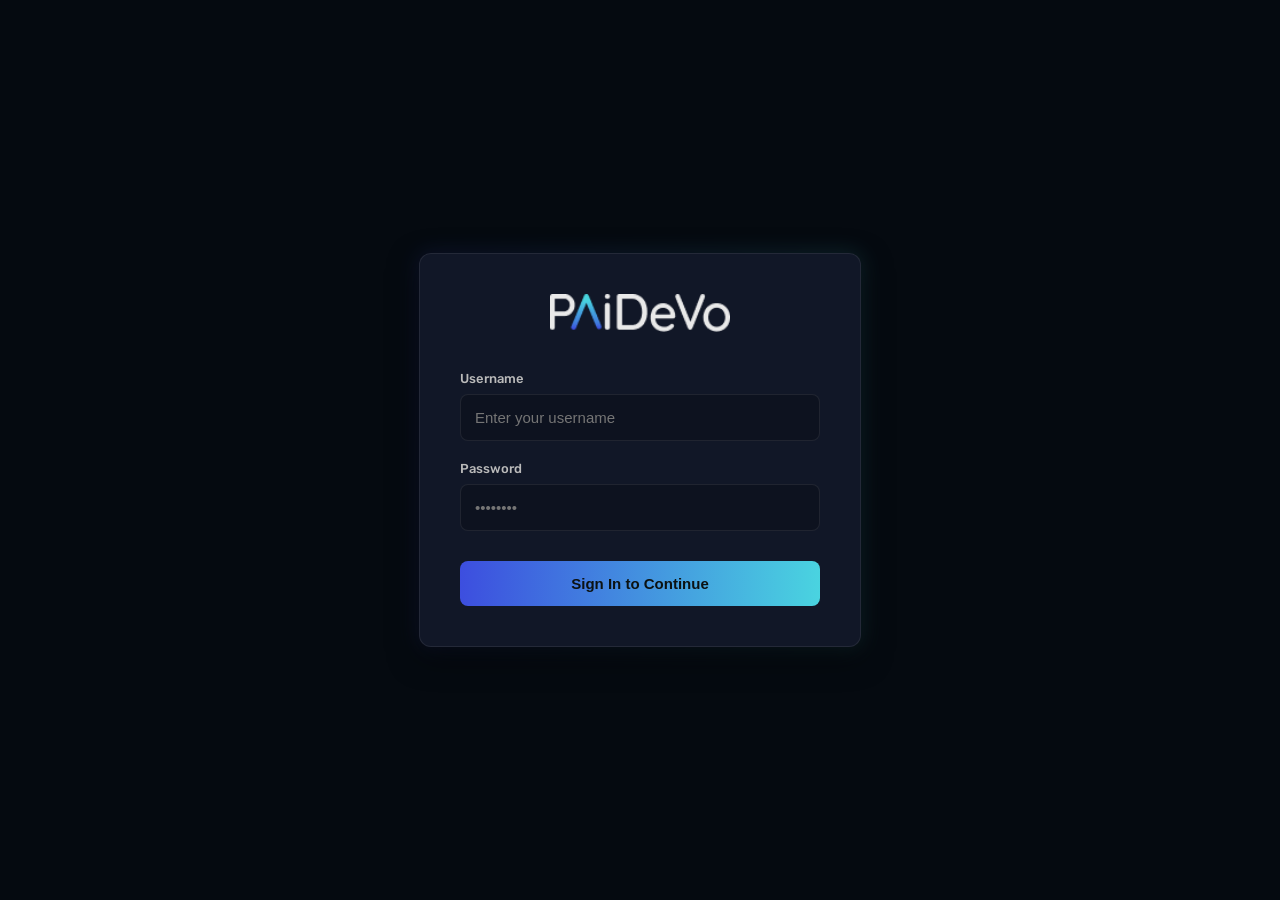
==== video_web/login.html @ 4765a70f "Add login authentication and persona selection pages" ====
<!DOCTYPE html>
<html lang="en">

<head>
    <meta charset="UTF-8">
    <title>PAiDeVo - Login</title>
    <link href="https://fonts.googleapis.com/css2?family=Rubik:wght@400;500;600;700&display=swap" rel="stylesheet">
    <style>
        :root {
            --bg: #050A10;
            --surface: #111727;
            --border: rgba(255, 255, 255, 0.08);
            --accent: #4AD8E0;
            --accent-grad: linear-gradient(271.3deg, #4AD8E0 -3.23%, #3C49DF 103.7%);
            --text: #ECECEC;
            --text-muted: #BABABA;
        }

        body {
            background-color: var(--bg);
            color: var(--text);
            font-family: 'Rubik', sans-serif;
            display: flex;
            align-items: center;
            justify-content: center;
            height: 100vh;
            margin: 0;
            overflow: hidden;
        }

        .login-card {
            background-color: var(--surface);
            border: 1px solid var(--border);
            border-radius: 12px;
            padding: 40px;
            width: 100%;
            max-width: 360px;
            box-shadow: 0 10px 30px rgba(0, 0, 0, 0.5);
            text-align: center;
            position: relative;
        }

        /* Subtle glow effect behind the card mimicking the play button*/
        .login-card::before {
            content: "";
            position: absolute;
            top: -2px;
            left: -2px;
            right: -2px;
            bottom: -2px;
            background: var(--accent-grad);
            z-index: -1;
            border-radius: 14px;
            opacity: 0.15;
            filter: blur(10px);
        }

        .logo {
            height: 38px;
            margin-bottom: 35px;
        }

        .input-group {
            margin-bottom: 20px;
            text-align: left;
        }

        .input-group label {
            display: block;
            font-size: 13px;
            color: var(--text-muted);
            margin-bottom: 8px;
            font-weight: 500;
        }

        .input-group input {
            width: 100%;
            padding: 14px 14px;
            background: rgba(0, 0, 0, 0.2);
            border: 1px solid var(--border);
            border-radius: 8px;
            color: var(--text);
            font-size: 15px;
            box-sizing: border-box;
            outline: none;
            transition: border-color 0.2s, background 0.2s;
        }

        .input-group input:focus {
            border-color: var(--accent);
            background: rgba(0, 0, 0, 0.4);
        }

        .btn-submit {
            width: 100%;
            padding: 14px;
            margin-top: 10px;
            background: var(--accent-grad);
            border: none;
            border-radius: 8px;
            color: #0C1212;
            font-weight: 600;
            font-size: 15px;
            cursor: pointer;
            transition: opacity 0.2s, box-shadow 0.2s;
        }

        .btn-submit:hover {
            opacity: 0.9;
            box-shadow: 0 0 20px rgba(74, 216, 224, 0.35);
        }

        .error {
            color: #ff6b6b;
            font-size: 13px;
            margin-bottom: 20px;
            display: none;
            background: rgba(255, 107, 107, 0.1);
            border: 1px solid rgba(255, 107, 107, 0.2);
            padding: 10px;
            border-radius: 6px;
        }
    </style>
</head>

<body>

    <div class="login-card">
        <img src="assets/logo.png" alt="PAiDeVo" class="logo" onerror="this.src=''; this.alt='PAiDeVo'">

        <div class="error" id="error-msg">Invalid username or password.</div>

        <form action="/login" method="POST">
            <div class="input-group">
                <label>Username</label>
                <input type="text" name="username" required autocomplete="username" placeholder="Enter your username">
            </div>
            <div class="input-group">
                <label>Password</label>
                <input type="password" name="password" required autocomplete="current-password" placeholder="••••••••">
            </div>
            <button type="submit" class="btn-submit">Sign In to Continue</button>
        </form>
    </div>

    <script>
        // Check URL for error parameter
        if (window.location.search.includes('error=1')) {
            document.getElementById('error-msg').style.display = 'block';
            window.history.replaceState({}, document.title, window.location.pathname);
        }
    </script>
</body>

</html>
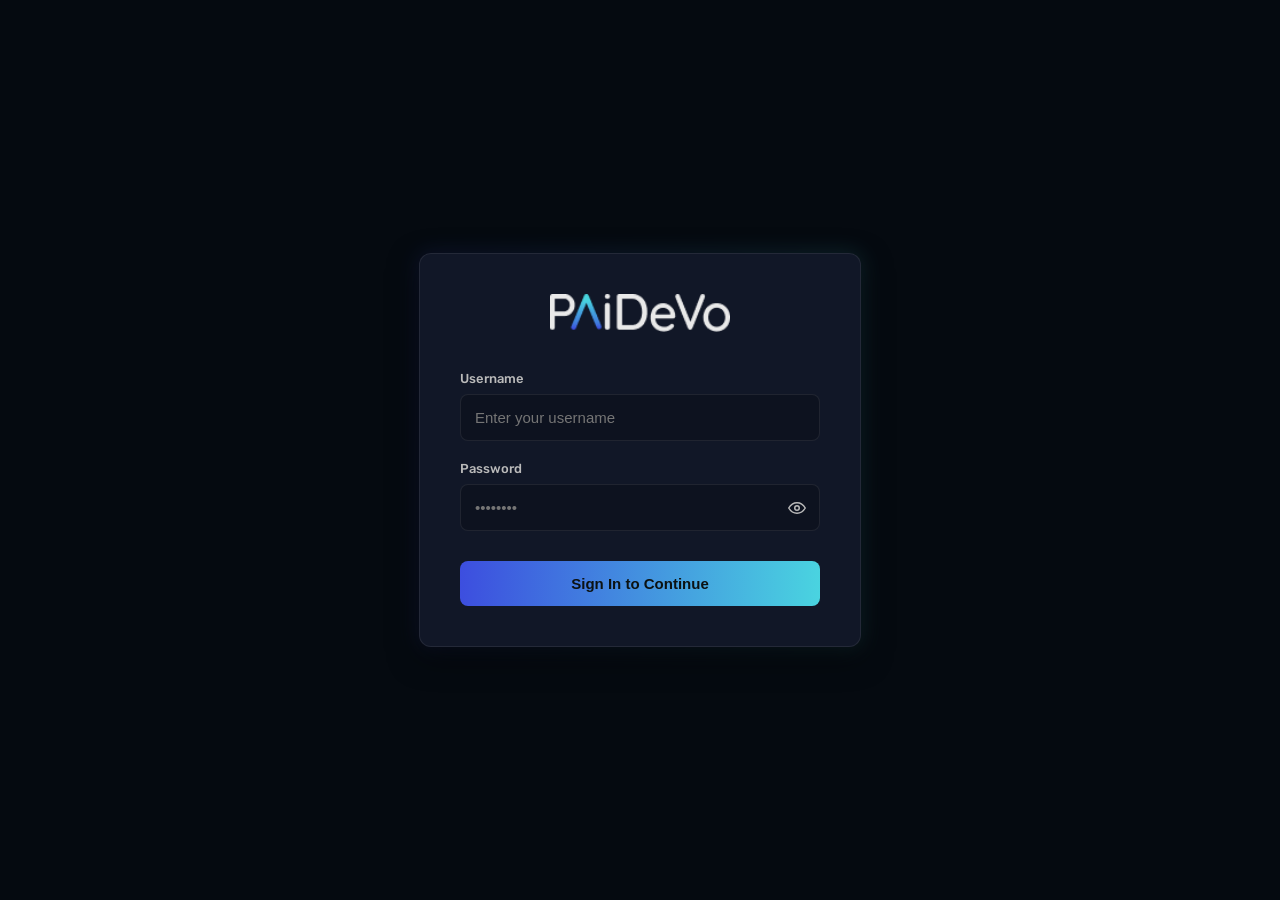
==== commit 08cfd723: "Add Appsflyer tenant + player robustness, subtitles, threading server - New "Accelerating Sales with" ====
--- a/video_web/login.html
+++ b/video_web/login.html
@@ -91,6 +91,41 @@
             background: rgba(0, 0, 0, 0.4);
         }
 
+        .password-wrap {
+            position: relative;
+        }
+
+        .password-wrap input {
+            padding-right: 44px;
+        }
+
+        .toggle-pw {
+            position: absolute;
+            top: 50%;
+            right: 8px;
+            transform: translateY(-50%);
+            background: transparent;
+            border: 0;
+            padding: 6px;
+            cursor: pointer;
+            color: var(--text-muted);
+            display: flex;
+            align-items: center;
+            justify-content: center;
+            border-radius: 6px;
+            transition: color 0.15s, background 0.15s;
+        }
+
+        .toggle-pw:hover {
+            color: var(--accent);
+            background: rgba(255, 255, 255, 0.04);
+        }
+
+        .toggle-pw svg {
+            width: 18px;
+            height: 18px;
+        }
+
         .btn-submit {
             width: 100%;
             padding: 14px;
@@ -137,7 +172,15 @@
             </div>
             <div class="input-group">
                 <label>Password</label>
-                <input type="password" name="password" required autocomplete="current-password" placeholder="••••••••">
+                <div class="password-wrap">
+                    <input id="pw-input" type="password" name="password" required autocomplete="current-password" placeholder="••••••••">
+                    <button type="button" id="toggle-pw" class="toggle-pw" aria-label="Show password" title="Show password">
+                        <svg id="pw-icon" viewBox="0 0 24 24" fill="none" stroke="currentColor" stroke-width="2" stroke-linecap="round" stroke-linejoin="round">
+                            <path d="M1 12s4-7 11-7 11 7 11 7-4 7-11 7S1 12 1 12z"/>
+                            <circle cx="12" cy="12" r="3"/>
+                        </svg>
+                    </button>
+                </div>
             </div>
             <button type="submit" class="btn-submit">Sign In to Continue</button>
         </form>
@@ -149,6 +192,23 @@
             document.getElementById('error-msg').style.display = 'block';
             window.history.replaceState({}, document.title, window.location.pathname);
         }
+
+        // Show / hide password toggle
+        (function () {
+            const btn = document.getElementById('toggle-pw');
+            const input = document.getElementById('pw-input');
+            const icon = document.getElementById('pw-icon');
+            const eyeOpen = '<path d="M1 12s4-7 11-7 11 7 11 7-4 7-11 7S1 12 1 12z"/><circle cx="12" cy="12" r="3"/>';
+            const eyeOff = '<path d="M17.94 17.94A10.06 10.06 0 0 1 12 19c-7 0-11-7-11-7a18.45 18.45 0 0 1 5.06-5.94"/><path d="M9.9 4.24A9.12 9.12 0 0 1 12 4c7 0 11 7 11 7a18.5 18.5 0 0 1-2.16 3.19"/><line x1="1" y1="1" x2="23" y2="23"/><path d="M14.12 14.12a3 3 0 1 1-4.24-4.24"/>';
+            btn.addEventListener('click', function () {
+                const showing = input.type === 'text';
+                input.type = showing ? 'password' : 'text';
+                icon.innerHTML = showing ? eyeOpen : eyeOff;
+                const label = showing ? 'Show password' : 'Hide password';
+                btn.setAttribute('aria-label', label);
+                btn.setAttribute('title', label);
+            });
+        })();
     </script>
 </body>
 
